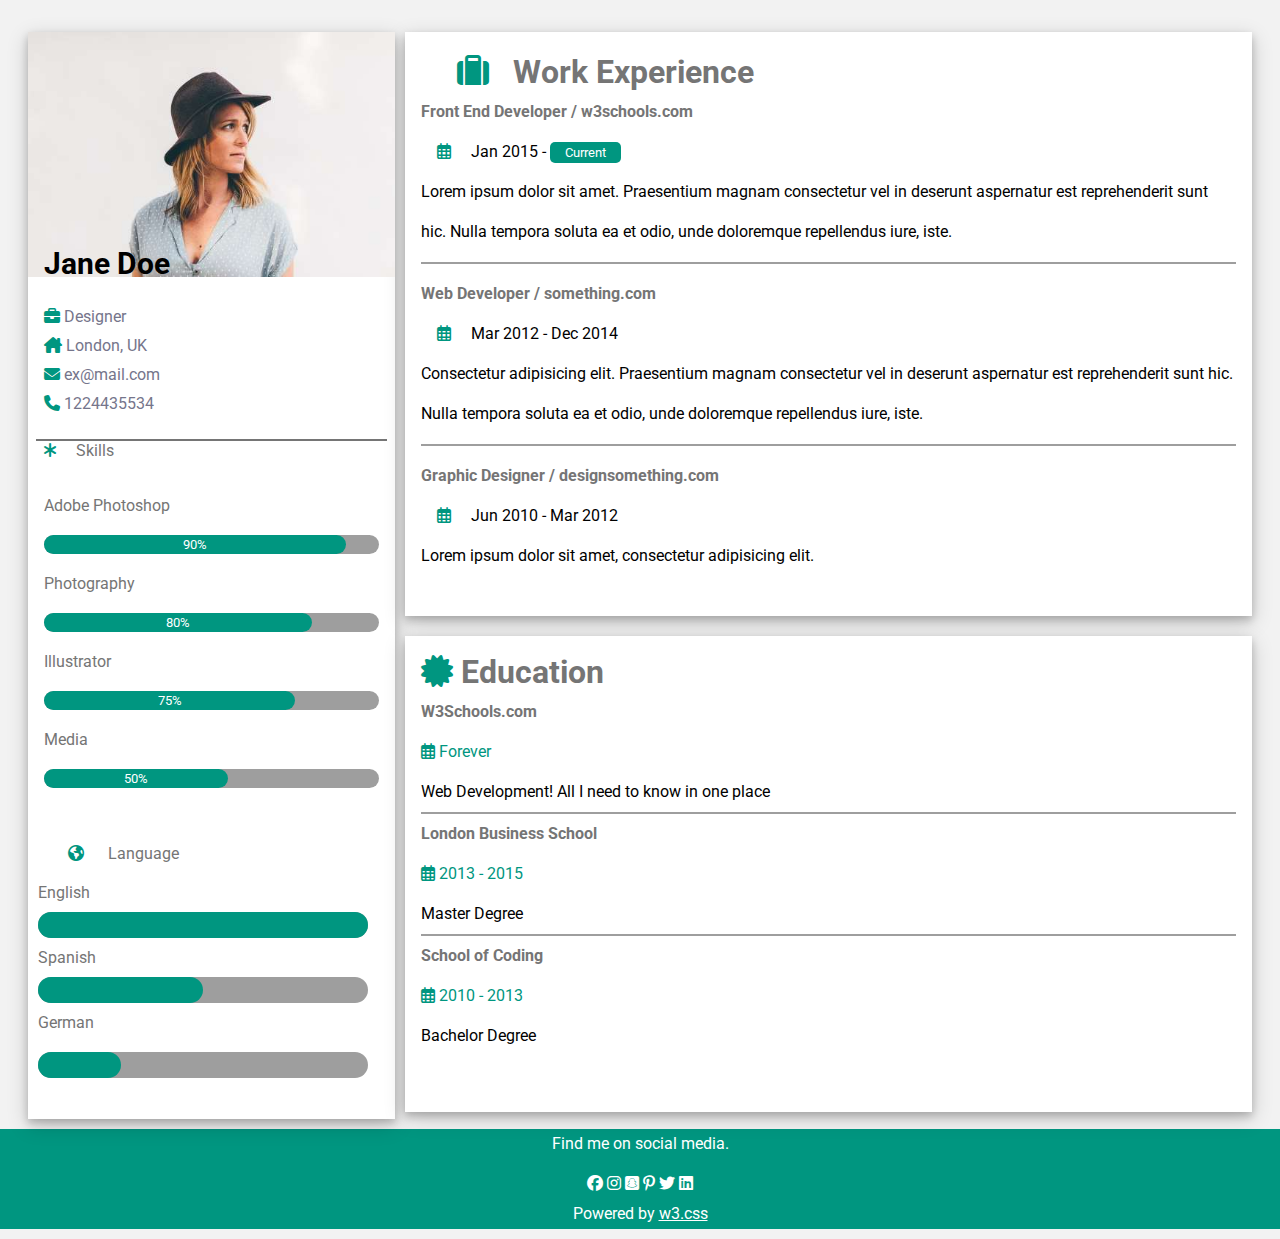
==== index.html @ dcafd74f "file renamed" ====
<!DOCTYPE html>
<html lang="en">
<head>
  <meta charset="UTF-8">
  <meta http-equiv="X-UA-Compatible" content="IE=edge">
  <meta name="viewport" content="width=device-width, initial-scale=1.0">
  <link href="https://fonts.googleapis.com/css2?family=Raleway:ital,wght@0,100;0,400;0,500;0,600;1,100&family=Roboto:wght@300;400&display=swap" rel="stylesheet">
  <link rel="stylesheet" href="./assets/styles/style2.css">
  <link rel="stylesheet" href="https://cdnjs.cloudflare.com/ajax/libs/font-awesome/6.3.0/css/all.min.css">
  <title>cv_template</title>
</head>
<body>
  <div class="col">
    <section id="personal-info">
      <div class="my-info">
        <img src="./assets/images/avatar_hat.jpg" alt="my profile picture"/>
        <h3>Jane Doe</h3>
      </div>
      <div class="text-icons">
        <p>
          <i class="fa-solid fa-briefcase"></i> Designer
        </p> 
        <p>
          <i class="fa-solid fa-house-chimney"></i>
          London, UK
        </p>
        <p>
          <i class="fa-solid fa-envelope"></i> ex@mail.com
        </p>
        <p>
          <i class="fa-solid fa-phone"></i> 1224435534
        </p>
      </div>
      <div class="fine-bare"></div>
      <div class="asterisk">
        <i class="fa-solid fa-asterisk"></i> Skills
      </div>
      
      <!--skills-->

      <div class="progress-bar">
        <span>Adobe Photoshop</span>
        <div class="percentage1">
          <div class="percentage2">
            90%
          </div>
        </div>
        <span>Photography</span>
        <div class="percentage3">
          <div class="percentage4">
            80%
          </div>
        </div>
        <span>Illustrator</span>
        <div class="percentage5">
          <div class="percentage6">
            75%
          </div>
        </div>
        <span>Media</span>
        <div class="percentage7">
          <div class="percentage8">
            50%
          </div>
        </div>
      </div>

      <!--Language-->

      <span class="spann"><i class="fa-solid fa-earth-americas"></i> Language</span>
      <div class="language">
        <span>English</span>
        <div class="language1">
          <div class="language2"> </div>
        </div>
        <span>Spanish</span>
        <div class="language3">
          <div class="language4"></div>
        </div>
        <span>German</span>
        <div class="language5">
          <div class="language6"></div>
        </div>
        
        
      </div>
    </section>

    <!--work experience-->

    <div class="sub-col">
      <section id="work-experience">
        <div class="partie1">
          <h1><i class="fa-solid fa-suitcase"></i> Work Experience</h1>
          <h4>Front End Developer / w3schools.com</h4>
          <a>
            <i class="fa-sharp fa-regular fa-calendar-days"></i>
            Jan 2015 - 
            <button class="current">Current</button>
          </a>
          <p>Lorem ipsum dolor sit amet. Praesentium magnam consectetur vel in deserunt aspernatur est reprehenderit sunt hic. Nulla tempora soluta ea et odio, unde doloremque repellendus iure, iste.</p>
        </div>
  
        <div class="line-fine"></div>
  
        <div class="partie1">
          <h4>Web Developer / something.com</h4>
        
          <span>
            <i class="fa-sharp fa-regular fa-calendar-days"></i>
            Mar 2012 - Dec 2014
          </span>
          <p>Consectetur adipisicing elit. Praesentium magnam consectetur vel in deserunt aspernatur est reprehenderit sunt hic. Nulla tempora soluta ea et odio, unde doloremque repellendus iure, iste.</p>
  
          <div class="line-fine"></div>
        </div>
  
        <div class="partie1">
          <h4>Graphic Designer / designsomething.com</h4>
        
          <span>
            <i class="fa-sharp fa-regular fa-calendar-days"></i>
            Jun 2010 - Mar 2012
          </span>
          <p>Lorem ipsum dolor sit amet, consectetur adipisicing elit.</p>
          <br>
        </div>
      </section>
  
      <!--education-->
  
      <section id="education">
        <h1><i class="fa-solid fa-certificate"></i> Education</h1>
        <div class="part">
          <h4>W3Schools.com</h4>
          <span>
            <i class="fa-sharp fa-regular fa-calendar-days"></i>
            Forever
          </span>
          <p>Web Development! All I need to know in one place</p>
          <div class="line"></div>
        </div>
  
        <div class="part">
          <h4>London Business School</h4>
          <span>
            <i class="fa-sharp fa-regular fa-calendar-days"></i>
            2013 - 2015
          </span>
          <p>Master Degree</p>
          <div class="line"></div>
        </div>
  
        <div class="part">
          <h4>School of Coding</h4>
          <span>
            <i class="fa-sharp fa-regular fa-calendar-days"></i>
            2010 - 2013
          </span>
          <p>Bachelor Degree</p>
          <br>
        </div>
  
      </section>
    </div>
  </div>
  <!--footer-->
  <div class="footer">
    <div class="iterms">
      <p>Find me on social media.</p>
      <span>
        <i class="fa-brands fa-facebook"></i>
        <i class="fa-brands fa-instagram"></i>
        <i class="fa-brands fa-square-snapchat"></i>
        <i class="fa-brands fa-pinterest-p"></i>
        <i class="fa-brands fa-twitter"></i>
        <i class="fa-brands fa-linkedin"></i>
      </span>
      <p>Powered by <a href="#">w3.css</a> </p>
    </div>
  </div>
  
</body>
</html>
---- assets/styles/style2.css ----
@import url("https://fonts.googleapis.com/css2?family=Raleway:ital,wght@0,100;0,400;0,500;0,600;1,100&family=Roboto:wght@300;400&display=swap");

* {
  box-sizing: border-box;
  padding: 0;
  margin: 0;
  width: 100%;
  font-family: Roboto, sans-serif;
}

button {
  border: none;
  width: fit-content;
  height: fit-content;
}

body {
  width: 100%;
  font-family: Roboto, sans-serif;
  background: #f1f1f1f1;
}

.col {
  display: grid;
  grid-template-columns: 30% 1fr;
  gap: 10px;
  width: 96vw;
  max-width: 1224px;
  margin: 2rem auto 0;
}

#personal-info {
  width: 100%;
  background: #ffff;
  color: #757575;
  box-shadow: 0 4px 8px 0 #0003, 0 6px 20px 0 #00000030;
  padding: 0 0 1rem;
}

.my-info {
  position: relative;
}

.my-info img {
  width: 100%;
}

.my-info h3 {
  position: absolute;
  bottom: 0;
  color: #000 !important;
  left: 16px;
  font-size: 30px;
}

.text-icons {
  width: 100%;
  padding: 1rem;
  color: #75758b;
}

.text-icons i,
.asterisk i {
  display: inline;
}

.text-icons p,
.asterisk span {
  margin: 10px 0;
}

.text-icons i {
  color: #009680;
}

.fine-bare {
  border: 1px solid #757575;
  width: calc(100% - 1rem);
  margin: 0 auto;
}

.asterisk i {
  margin: 20px 1rem;
  color: #009680;
}

/* skills */

.progress-bar {
  width: 100%;
  padding: 1rem;
  margin: 20px 0;
}

.progress-bar span {
  padding: 20px 0;
}

.percentage1 {
  background: #9e9e9e;
  text-align: center;
  border-radius: 15px;
  margin: 20px 0;
}

.percentage2 {
  width: 90%;
  color: #fff !important;
  background: #009680;
  padding: 2px 10px !important;
  border-radius: 15px;
  font-size: 13px;
}

.percentage3 {
  background: #9e9e9e;
  text-align: center;
  border-radius: 15px;
  margin: 20px 0;
}

.percentage4 {
  width: 80%;
  color: #fff !important;
  background: #009680;
  padding: 2px 10px !important;
  border-radius: 15px;
  font-size: 13px;
}

.percentage5 {
  background: #9e9e9e;
  text-align: center;
  border-radius: 15px;
  margin: 20px 0;
}

.percentage6 {
  width: 75%;
  color: #fff !important;
  background: #009680;
  padding: 2px 10px !important;
  border-radius: 15px;
  font-size: 13px;
}

.percentage7 {
  background: #9e9e9e;
  text-align: center;
  border-radius: 15px;
  margin: 20px 0;
}

.percentage8 {
  width: 55%;
  color: #fff !important;
  background: #009680;
  padding: 2px 10px !important;
  border-radius: 15px;
  font-size: 13px;
}

.spann {
  margin: 15px 0;
  padding: 20px;
}

/* language-bar */

.spann i {
  display: inline;
  padding: 10px 20px;
  color: #009680;
}

.language {
  margin: 20px 0 20px 10px;
  width: 90%;
}

.language1 {
  background: #9e9e9e;
  text-align: center;
  border-radius: 15px;
  width: 100%;
  margin: 10px 0;
}

.language2 {
  width: 100%;
  background: #009680;
  padding: 13px !important;
  border-radius: 15px;
}

.language3 {
  background: #9e9e9e;
  text-align: center;
  border-radius: 15px;
  margin: 10px 0;
}

.language4 {
  width: 50%;
  background: #009680;
  padding: 13px !important;
  border-radius: 15px;
}

.language5 {
  background: #9e9e9e;
  text-align: center;
  border-radius: 15px;
  margin: 20px 0;
  margin-bottom: 25px !important;
}

.language6 {
  width: 25%;
  background: #009680;
  padding: 13px !important;
  border-radius: 15px;
}

/* work experience */

#work-experience {
  background: #fff;
  width: 100%;
  height: fit-content;
  box-shadow: 0 4px 8px 0 #0003, 0 6px 20px 0 #00000030;
  margin-bottom: 20px;
  line-height: 40px;
  padding: 0 1rem;
}

.partie1 i {
  display: inline;
  margin: 20px 1rem;
  color: #009680;
}

.partie1 a {
  display: inline;
}

.partie1 h4 {
  color: #757575;
}

.partie1 h1 {
  padding: 20px 0 0 20px;
  color: #757575;
}

.current {
  background: #009680;
  color: #fff;
  padding: 3px 15px;
  border-radius: 5px;
}

.line-fine {
  border: 1px solid #9e9e9e;
  width: 100%;
  margin: 10px auto;
}

/* education */

#education {
  background: #fff;
  width: 100%;
  height: fit-content;
  line-height: 40px;
  padding: 1rem;
  box-shadow: 0 4px 8px 0 #0003, 0 6px 20px 0 #00000030;
}

.iterms i {
  display: inline;
}

#education i {
  display: inline;
  color: #009680;
}

#education h1 {
  color: #757575;
}

.part h4 {
  color: #757575;
}

.part span {
  color: #009680;
}

.line {
  border: 1px solid #9e9e9e;
  width: 100%;
}

.footer {
  background: #009680;
  color: #fff;
  width: 100%;
  text-align: center;
  margin: 10px 0;
  height: 100px;
  line-height: 30px;
}

.iterms p {
  margin-bottom: 10px;
}

.iterms a {
  color: unset;
}

@media only screen and (max-width: 768px) {
  .col {
    grid-template-columns: 1fr;
  }
}
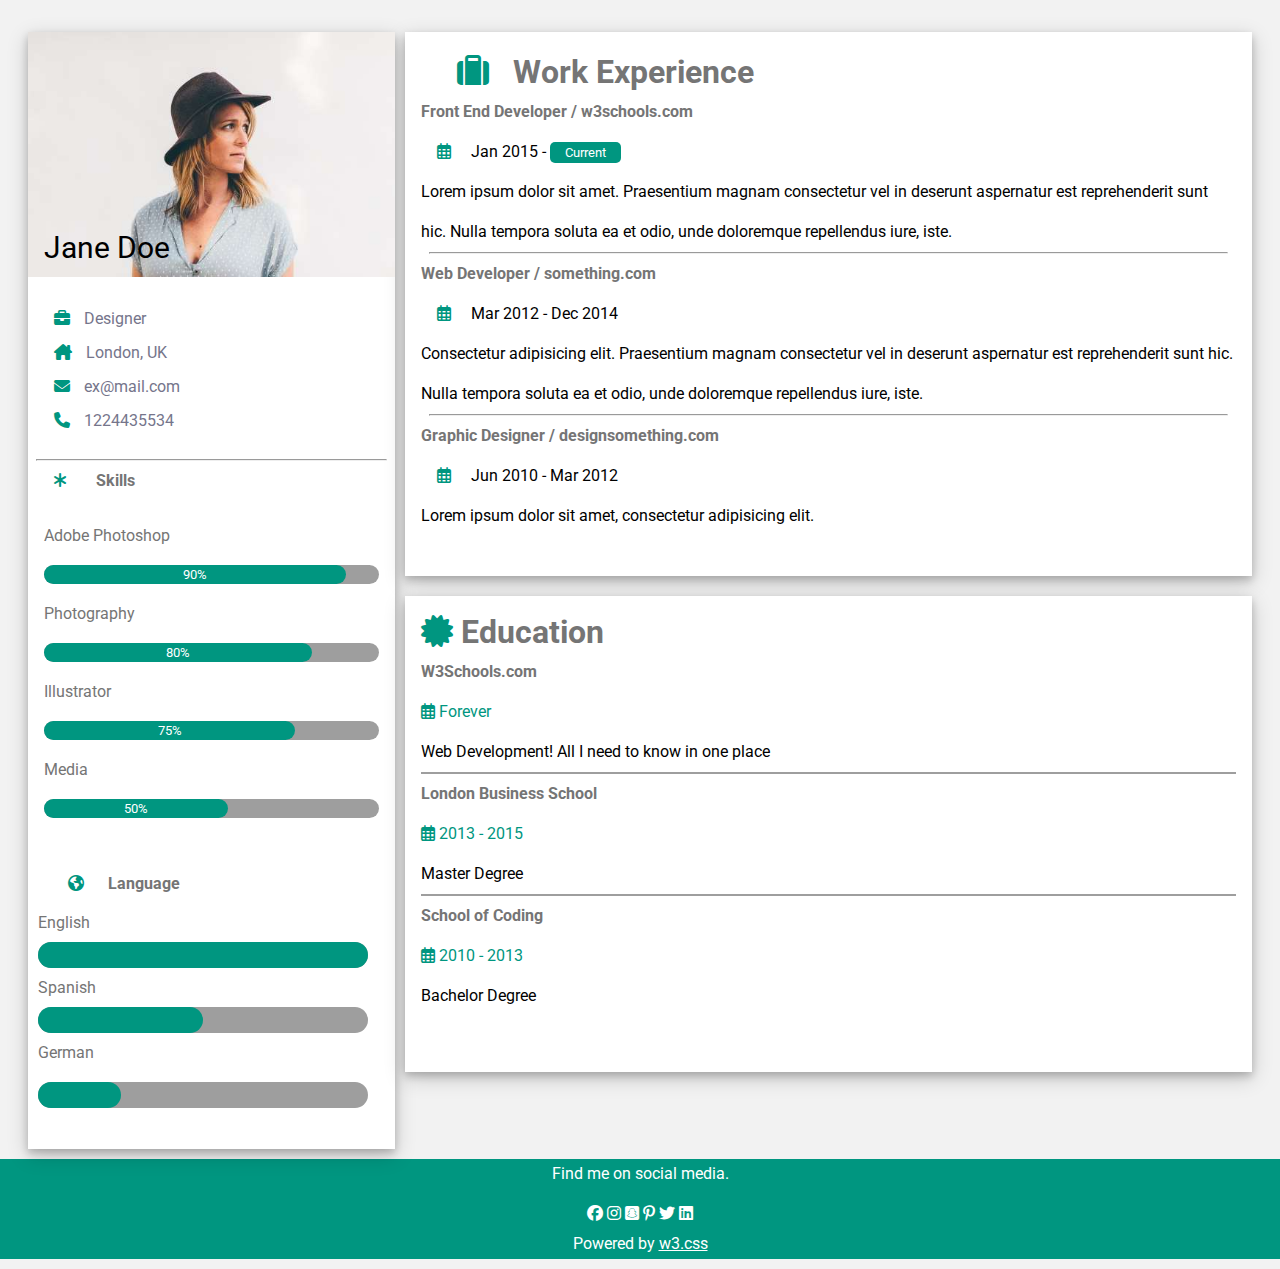
==== commit 7ff64045: "some small adjustments" ====
--- a/index.html
+++ b/index.html
@@ -31,9 +31,9 @@
           <i class="fa-solid fa-phone"></i> 1224435534
         </p>
       </div>
-      <div class="fine-bare"></div>
+      <hr class="fine-bare">
       <div class="asterisk">
-        <i class="fa-solid fa-asterisk"></i> Skills
+        <i class="fa-solid fa-asterisk"></i> <b>Skills</b>
       </div>
       
       <!--skills-->
@@ -67,7 +67,7 @@
 
       <!--Language-->
 
-      <span class="spann"><i class="fa-solid fa-earth-americas"></i> Language</span>
+      <span class="spann"><i class="fa-solid fa-earth-americas"></i> <b>Language</b></span>
       <div class="language">
         <span>English</span>
         <div class="language1">
@@ -81,8 +81,6 @@
         <div class="language5">
           <div class="language6"></div>
         </div>
-        
-        
       </div>
     </section>
 
@@ -101,7 +99,7 @@
           <p>Lorem ipsum dolor sit amet. Praesentium magnam consectetur vel in deserunt aspernatur est reprehenderit sunt hic. Nulla tempora soluta ea et odio, unde doloremque repellendus iure, iste.</p>
         </div>
   
-        <div class="line-fine"></div>
+        <hr class="fine-bare">
   
         <div class="partie1">
           <h4>Web Developer / something.com</h4>
@@ -112,7 +110,7 @@
           </span>
           <p>Consectetur adipisicing elit. Praesentium magnam consectetur vel in deserunt aspernatur est reprehenderit sunt hic. Nulla tempora soluta ea et odio, unde doloremque repellendus iure, iste.</p>
   
-          <div class="line-fine"></div>
+          <hr class="fine-bare">
         </div>
   
         <div class="partie1">
--- a/assets/styles/style2.css
+++ b/assets/styles/style2.css
@@ -47,21 +47,28 @@
 
 .my-info h3 {
   position: absolute;
-  bottom: 0;
+  bottom: 16px;
   color: #000 !important;
   left: 16px;
   font-size: 30px;
+  font-weight: 400;
 }
 
 .text-icons {
   width: 100%;
   padding: 1rem;
   color: #75758b;
+  line-height: 1.5;
+}
+
+.asterisk {
+  padding-top: 10px;
 }
 
 .text-icons i,
 .asterisk i {
   display: inline;
+  padding: 10px 10px !important;
 }
 
 .text-icons p,
@@ -74,7 +81,6 @@
 }
 
 .fine-bare {
-  border: 1px solid #757575;
   width: calc(100% - 1rem);
   margin: 0 auto;
 }
